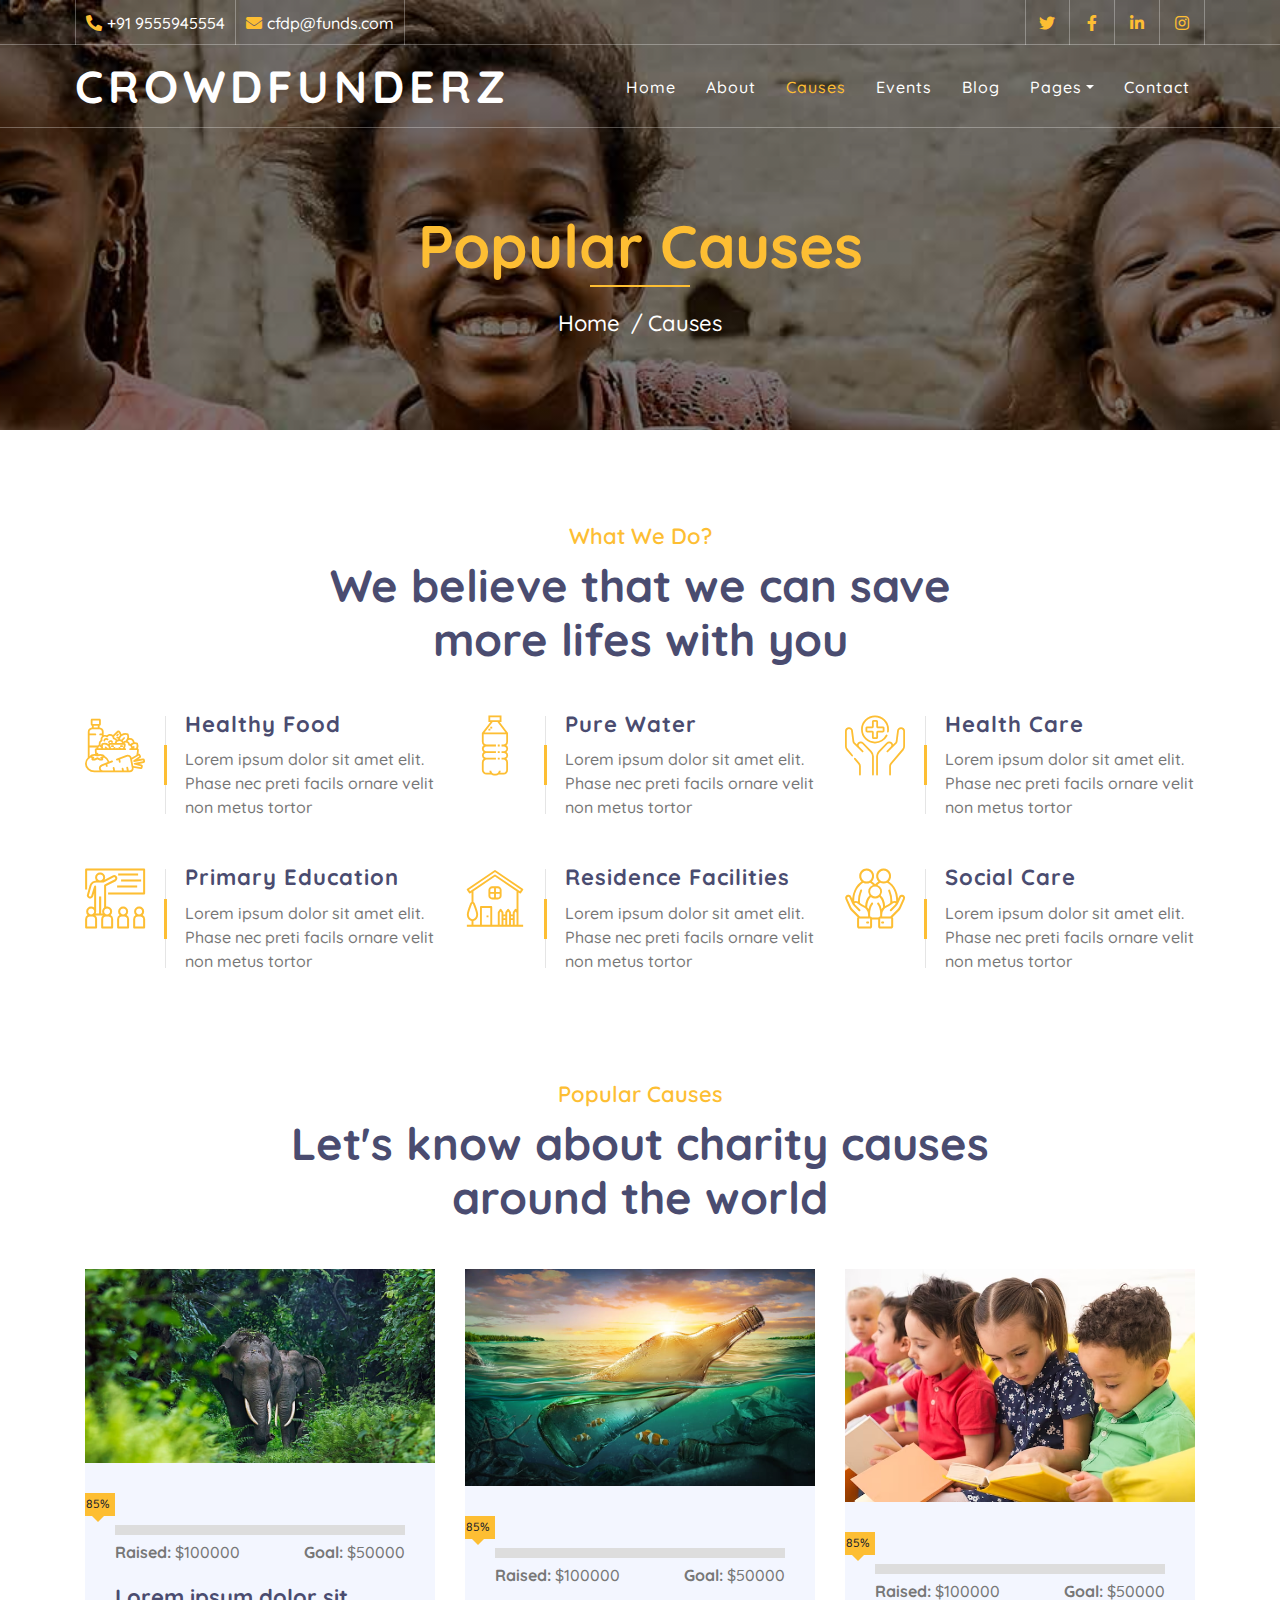
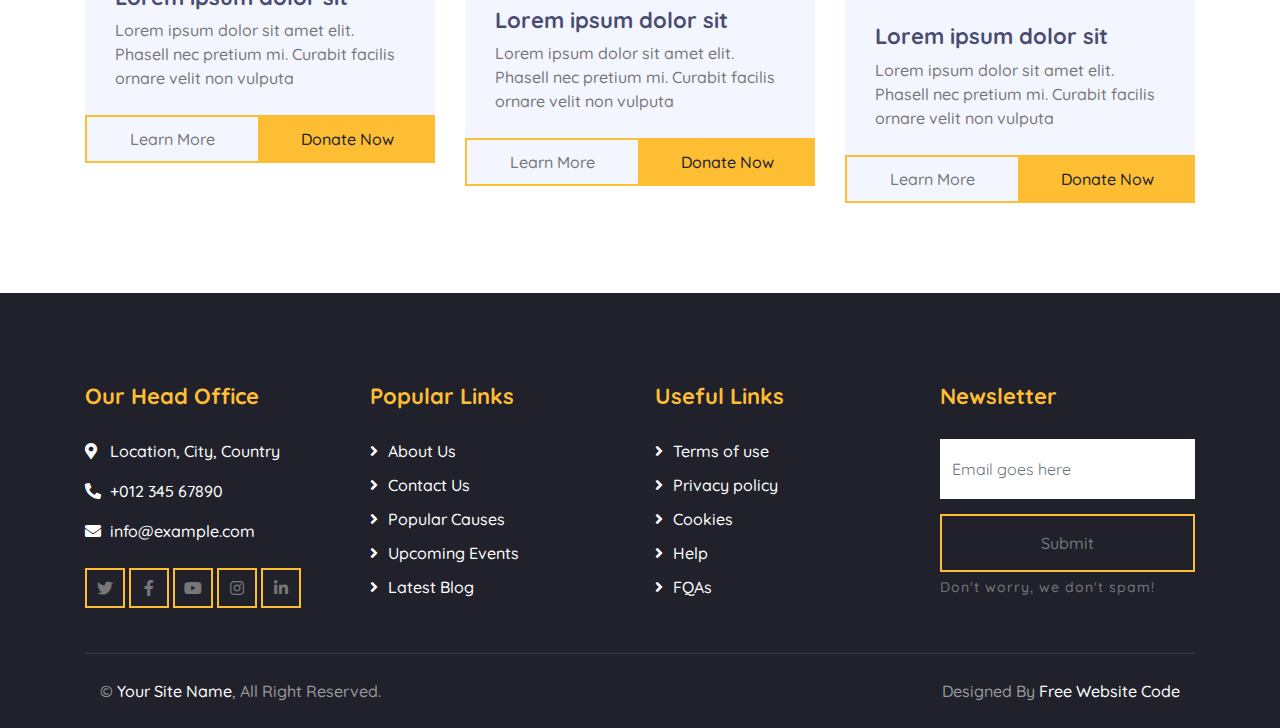
==== web website/causes.html @ e1e84d91 "Add files via upload" ====
<!DOCTYPE html>
<html lang="en">
    <head>
        <meta charset="utf-8">
        <title>CROWDFUNDERZ</title>
        <meta content="width=device-width, initial-scale=1.0" name="viewport">
        <meta content="Free Website Template" name="keywords">
        <meta content="Free Website Template" name="description">

        <!-- Favicon -->
        <link href="img/favicon.ico" rel="icon">

        <!-- Google Font -->
        <link href="https://fonts.googleapis.com/css2?family=Quicksand:wght@300;400;500;600;700&display=swap" rel="stylesheet">
        
        <!-- CSS Libraries -->
        <link href="https://stackpath.bootstrapcdn.com/bootstrap/4.4.1/css/bootstrap.min.css" rel="stylesheet">
        <link href="https://cdnjs.cloudflare.com/ajax/libs/font-awesome/5.10.0/css/all.min.css" rel="stylesheet">
        <link href="lib/flaticon/font/flaticon.css" rel="stylesheet">
        <link href="lib/animate/animate.min.css" rel="stylesheet">
        <link href="lib/owlcarousel/assets/owl.carousel.min.css" rel="stylesheet">

        <!-- Template Stylesheet -->
        <link href="css/style.css" rel="stylesheet">
    </head>

    <body>
        <!-- Top Bar Start -->
        <div class="top-bar d-none d-md-block">
            <div class="container-fluid">
                <div class="row">
                    <div class="col-md-8">
                        <div class="top-bar-left">
                            <div class="text">
                                <i class="fa fa-phone-alt"></i>
                                <p>+91 9555945554</p>
                            </div>
                            <div class="text">
                                <i class="fa fa-envelope"></i>
                                <p>cfdp@funds.com</p>
                            </div>
                        </div>
                    </div>
                    <div class="col-md-4">
                        <div class="top-bar-right">
                            <div class="social">
                                <a href=""><i class="fab fa-twitter"></i></a>
                                <a href=""><i class="fab fa-facebook-f"></i></a>
                                <a href=""><i class="fab fa-linkedin-in"></i></a>
                                <a href=""><i class="fab fa-instagram"></i></a>
                            </div>
                        </div>
                    </div>
                </div>
            </div>
        </div>
        <!-- Top Bar End -->

        <!-- Nav Bar Start -->
        <div class="navbar navbar-expand-lg bg-dark navbar-dark">
            <div class="container-fluid">
                <a href="index.html" class="navbar-brand">CROWDFUNDERZ</a>
                <button type="button" class="navbar-toggler" data-toggle="collapse" data-target="#navbarCollapse">
                    <span class="navbar-toggler-icon"></span>
                </button>

                <div class="collapse navbar-collapse justify-content-between" id="navbarCollapse">
                    <div class="navbar-nav ml-auto">
                        <a href="index.html" class="nav-item nav-link">Home</a>
                        <a href="about.html" class="nav-item nav-link">About</a>
                        <a href="causes.html" class="nav-item nav-link active">Causes</a>
                        <a href="event.html" class="nav-item nav-link">Events</a>
                        <a href="blog.html" class="nav-item nav-link">Blog</a>
                        <div class="nav-item dropdown">
                            <a href="#" class="nav-link dropdown-toggle" data-toggle="dropdown">Pages</a>
                            <div class="dropdown-menu">
                                <a href="single.html" class="dropdown-item">Detail Page</a>
                                <a href="service.html" class="dropdown-item">What We Do</a>
                                <a href="team.html" class="dropdown-item">Meet The Team</a>
                                <a href="donate.html" class="dropdown-item">Donate Now</a>
                                <a href="volunteer.html" class="dropdown-item">Become A Volunteer</a>
                            </div>
                        </div>
                        <a href="contact.html" class="nav-item nav-link">Contact</a>
                    </div>
                </div>
            </div>
        </div>
        <!-- Nav Bar End -->
        
        
        <!-- Page Header Start -->
        <div class="page-header">
            <div class="container">
                <div class="row">
                    <div class="col-12">
                        <h2>Popular Causes</h2>
                    </div>
                    <div class="col-12">
                        <a href="">Home</a>
                        <a href="">Causes</a>
                    </div>
                </div>
            </div>
        </div>
        <!-- Page Header End -->
        
        
        <!-- Service Start -->
        <div class="service">
            <div class="container">
                <div class="section-header text-center">
                    <p>What We Do?</p>
                    <h2>We believe that we can save more lifes with you</h2>
                </div>
                <div class="row">
                    <div class="col-lg-4 col-md-6">
                        <div class="service-item">
                            <div class="service-icon">
                                <i class="flaticon-diet"></i>
                            </div>
                            <div class="service-text">
                                <h3>Healthy Food</h3>
                                <p>Lorem ipsum dolor sit amet elit. Phase nec preti facils ornare velit non metus tortor</p>
                            </div>
                        </div>
                    </div>
                    <div class="col-lg-4 col-md-6">
                        <div class="service-item">
                            <div class="service-icon">
                                <i class="flaticon-water"></i>
                            </div>
                            <div class="service-text">
                                <h3>Pure Water</h3>
                                <p>Lorem ipsum dolor sit amet elit. Phase nec preti facils ornare velit non metus tortor</p>
                            </div>
                        </div>
                    </div>
                    <div class="col-lg-4 col-md-6">
                        <div class="service-item">
                            <div class="service-icon">
                                <i class="flaticon-healthcare"></i>
                            </div>
                            <div class="service-text">
                                <h3>Health Care</h3>
                                <p>Lorem ipsum dolor sit amet elit. Phase nec preti facils ornare velit non metus tortor</p>
                            </div>
                        </div>
                    </div>
                    <div class="col-lg-4 col-md-6">
                        <div class="service-item">
                            <div class="service-icon">
                                <i class="flaticon-education"></i>
                            </div>
                            <div class="service-text">
                                <h3>Primary Education</h3>
                                <p>Lorem ipsum dolor sit amet elit. Phase nec preti facils ornare velit non metus tortor</p>
                            </div>
                        </div>
                    </div>
                    <div class="col-lg-4 col-md-6">
                        <div class="service-item">
                            <div class="service-icon">
                                <i class="flaticon-home"></i>
                            </div>
                            <div class="service-text">
                                <h3>Residence Facilities</h3>
                                <p>Lorem ipsum dolor sit amet elit. Phase nec preti facils ornare velit non metus tortor</p>
                            </div>
                        </div>
                    </div>
                    <div class="col-lg-4 col-md-6">
                        <div class="service-item">
                            <div class="service-icon">
                                <i class="flaticon-social-care"></i>
                            </div>
                            <div class="service-text">
                                <h3>Social Care</h3>
                                <p>Lorem ipsum dolor sit amet elit. Phase nec preti facils ornare velit non metus tortor</p>
                            </div>
                        </div>
                    </div>
                </div>
            </div>
        </div>
        <!-- Service End -->
        

        <!-- Causes Start -->
        <div class="causes">
            <div class="container">
                <div class="section-header text-center">
                    <p>Popular Causes</p>
                    <h2>Let's know about charity causes around the world</h2>
                </div>
                <div class="owl-carousel causes-carousel">
                    <div class="causes-item">
                        <div class="causes-img">
                            <img src="img/causes-1.jpg" alt="Image">
                        </div>
                        <div class="causes-progress">
                            <div class="progress">
                                <div class="progress-bar" role="progressbar" aria-valuenow="85" aria-valuemin="0" aria-valuemax="100">
                                    <span>85%</span>
                                </div>
                            </div>
                            <div class="progress-text">
                                <p><strong>Raised:</strong> $100000</p>
                                <p><strong>Goal:</strong> $50000</p>
                            </div>
                        </div>
                        <div class="causes-text">
                            <h3>Lorem ipsum dolor sit</h3>
                            <p>Lorem ipsum dolor sit amet elit. Phasell nec pretium mi. Curabit facilis ornare velit non vulputa</p>
                        </div>
                        <div class="causes-btn">
                            <a class="btn btn-custom">Learn More</a>
                            <a class="btn btn-custom">Donate Now</a>
                        </div>
                    </div>
                    <div class="causes-item">
                        <div class="causes-img">
                            <img src="img/causes-2.jpg" alt="Image">
                        </div>
                        <div class="causes-progress">
                            <div class="progress">
                                <div class="progress-bar" role="progressbar" aria-valuenow="85" aria-valuemin="0" aria-valuemax="100">
                                    <span>85%</span>
                                </div>
                            </div>
                            <div class="progress-text">
                                <p><strong>Raised:</strong> $100000</p>
                                <p><strong>Goal:</strong> $50000</p>
                            </div>
                        </div>
                        <div class="causes-text">
                            <h3>Lorem ipsum dolor sit</h3>
                            <p>Lorem ipsum dolor sit amet elit. Phasell nec pretium mi. Curabit facilis ornare velit non vulputa</p>
                        </div>
                        <div class="causes-btn">
                            <a class="btn btn-custom">Learn More</a>
                            <a class="btn btn-custom">Donate Now</a>
                        </div>
                    </div>
                    <div class="causes-item">
                        <div class="causes-img">
                            <img src="img/causes-3.jpg" alt="Image">
                        </div>
                        <div class="causes-progress">
                            <div class="progress">
                                <div class="progress-bar" role="progressbar" aria-valuenow="85" aria-valuemin="0" aria-valuemax="100">
                                    <span>85%</span>
                                </div>
                            </div>
                            <div class="progress-text">
                                <p><strong>Raised:</strong> $100000</p>
                                <p><strong>Goal:</strong> $50000</p>
                            </div>
                        </div>
                        <div class="causes-text">
                            <h3>Lorem ipsum dolor sit</h3>
                            <p>Lorem ipsum dolor sit amet elit. Phasell nec pretium mi. Curabit facilis ornare velit non vulputa</p>
                        </div>
                        <div class="causes-btn">
                            <a class="btn btn-custom">Learn More</a>
                            <a class="btn btn-custom">Donate Now</a>
                        </div>
                    </div>
                    <div class="causes-item">
                        <div class="causes-img">
                            <img src="img/causes-4.jpg" alt="Image">
                        </div>
                        <div class="causes-progress">
                            <div class="progress">
                                <div class="progress-bar" role="progressbar" aria-valuenow="85" aria-valuemin="0" aria-valuemax="100">
                                    <span>85%</span>
                                </div>
                            </div>
                            <div class="progress-text">
                                <p><strong>Raised:</strong> $100000</p>
                                <p><strong>Goal:</strong> $50000</p>
                            </div>
                        </div>
                        <div class="causes-text">
                            <h3>Lorem ipsum dolor sit</h3>
                            <p>Lorem ipsum dolor sit amet elit. Phasell nec pretium mi. Curabit facilis ornare velit non vulputa</p>
                        </div>
                        <div class="causes-btn">
                            <a class="btn btn-custom">Learn More</a>
                            <a class="btn btn-custom">Donate Now</a>
                        </div>
                    </div>
                </div>
            </div>
        </div>
        <!-- Causes End -->


        <!-- Footer Start -->
        <div class="footer">
            <div class="container">
                <div class="row">
                    <div class="col-lg-3 col-md-6">
                        <div class="footer-contact">
                            <h2>Our Head Office</h2>
                            <p><i class="fa fa-map-marker-alt"></i>Location, City, Country</p>
                            <p><i class="fa fa-phone-alt"></i>+012 345 67890</p>
                            <p><i class="fa fa-envelope"></i>info@example.com</p>
                            <div class="footer-social">
                                <a class="btn btn-custom" href="https://freewebsitecode.com"><i class="fab fa-twitter"></i></a>
                                <a class="btn btn-custom" href="https://facebook.com/freewebsitecode"><i class="fab fa-facebook-f"></i></a>
                                <a class="btn btn-custom" href="https://www.youtube.com/channel/UC9HlQRmKgG3jeVD_fBxj1Pw/videos"><i class="fab fa-youtube"></i></a>
                                <a class="btn btn-custom" href="https://freewebsitecode.com"><i class="fab fa-instagram"></i></a>
                                <a class="btn btn-custom" href="https://freewebsitecode.com"><i class="fab fa-linkedin-in"></i></a>
                            </div>
                        </div>
                    </div>
                    <div class="col-lg-3 col-md-6">
                        <div class="footer-link">
                            <h2>Popular Links</h2>
                            <a href="">About Us</a>
                            <a href="">Contact Us</a>
                            <a href="">Popular Causes</a>
                            <a href="">Upcoming Events</a>
                            <a href="">Latest Blog</a>
                        </div>
                    </div>
                    <div class="col-lg-3 col-md-6">
                        <div class="footer-link">
                            <h2>Useful Links</h2>
                            <a href="">Terms of use</a>
                            <a href="">Privacy policy</a>
                            <a href="">Cookies</a>
                            <a href="">Help</a>
                            <a href="">FQAs</a>
                        </div>
                    </div>
                    <div class="col-lg-3 col-md-6">
                        <div class="footer-newsletter">
                            <h2>Newsletter</h2>
                            <form>
                                <input class="form-control" placeholder="Email goes here">
                                <button class="btn btn-custom">Submit</button>
                                <label>Don't worry, we don't spam!</label>
                            </form>
                        </div>
                    </div>
                </div>
            </div>
            <div class="container copyright">
                <div class="row">
                    <div class="col-md-6">
                        <p>&copy; <a href="https://freewebsitecode.com">Your Site Name</a>, All Right Reserved.</p>
                    </div>
                    <div class="col-md-6">
                        <p>Designed By <a href="https://freewebsitecode.com">Free Website Code</a></p>
                    </div>
                </div>
            </div>
        </div>
        <!-- Footer End -->

        <!-- Back to top button -->
        <a href="#" class="back-to-top"><i class="fa fa-chevron-up"></i></a>
        
        <!-- Pre Loader -->
        <div id="loader" class="show">
            <div class="loader"></div>
        </div>

        <!-- JavaScript Libraries -->
        <script src="https://code.jquery.com/jquery-3.4.1.min.js"></script>
        <script src="https://stackpath.bootstrapcdn.com/bootstrap/4.4.1/js/bootstrap.bundle.min.js"></script>
        <script src="lib/easing/easing.min.js"></script>
        <script src="lib/owlcarousel/owl.carousel.min.js"></script>
        <script src="lib/waypoints/waypoints.min.js"></script>
        <script src="lib/counterup/counterup.min.js"></script>
        <script src="lib/parallax/parallax.min.js"></script>
        
        <!-- Contact Javascript File -->
        <script src="mail/jqBootstrapValidation.min.js"></script>
        <script src="mail/contact.js"></script>

        <!-- Template Javascript -->
        <script src="js/main.js"></script>
    </body>
</html>
---- web website/lib/flaticon/font/flaticon.css ----
/*
  	Flaticon icon font: Flaticon
  	Creation date: 30/09/2020 10:47
  	*/

@font-face {
  font-family: "Flaticon";
  src: url("./Flaticon.eot");
  src: url("./Flaticon.eot?#iefix") format("embedded-opentype"),
       url("./Flaticon.woff2") format("woff2"),
       url("./Flaticon.woff") format("woff"),
       url("./Flaticon.ttf") format("truetype"),
       url("./Flaticon.svg#Flaticon") format("svg");
  font-weight: normal;
  font-style: normal;
}

@media screen and (-webkit-min-device-pixel-ratio:0) {
  @font-face {
    font-family: "Flaticon";
    src: url("./Flaticon.svg#Flaticon") format("svg");
  }
}

[class^="flaticon-"]:before, [class*=" flaticon-"]:before,
[class^="flaticon-"]:after, [class*=" flaticon-"]:after {   
  font-family: Flaticon;
        font-size: 20px;
font-style: normal;
margin-left: 20px;
}

.flaticon-water:before { content: "\f100"; }
.flaticon-healthcare:before { content: "\f101"; }
.flaticon-diet:before { content: "\f102"; }
.flaticon-education:before { content: "\f103"; }
.flaticon-home:before { content: "\f104"; }
.flaticon-charity:before { content: "\f105"; }
.flaticon-social-care:before { content: "\f106"; }
.flaticon-kindness:before { content: "\f107"; }
.flaticon-donation:before { content: "\f108"; }
.flaticon-woman:before { content: "\f109"; }
---- web website/css/style.css ----
/*******************************/
/********* General CSS *********/
/*******************************/
body {
    color: #777777;
    font-weight: 500;
    background: #ffffff;
    font-family: 'Quicksand', sans-serif;
}

h1,
h2, 
h3, 
h4,
h5, 
h6 {
    color: #4a4c70;
}

a {
    color: #4a4c70;
    transition: .3s;
}

a:hover,
a:active,
a:focus {
    color: #FDBE33;
    outline: none;
    text-decoration: none;
}

.btn.btn-custom {
    padding: 12px 20px;
    text-align: center; 
   font-size: 16px;
    font-weight: 500;
    color: #777777;
    border-radius: 0;
    border: 2px solid #FDBE33;
    box-shadow: inset 0 0 0 0 #FDBE33;
    transition: ease-out 0.3s;
    -webkit-transition: ease-out 0.3s;
    -moz-transition: ease-out 0.3s;
}

.btn.btn-custom:hover {
    color: #20212B;
    box-shadow: inset 0 0 0 30px #FDBE33;
}

.btn:focus,
.form-control:focus {
    box-shadow: none;
}

.container-fluid {
    max-width: 1366px;
}

[class^="flaticon-"]:before, [class*=" flaticon-"]:before,
[class^="flaticon-"]:after, [class*=" flaticon-"]:after {   
    font-size: inherit;
    margin-left: 0;
}


/**********************************/
/****** Loader & Back to Top ******/
/**********************************/
#loader {
    position: fixed;
    top: 0;
    right: 0;
    bottom: 0;
    left: 0;
    display: flex;
    align-items: center;
    justify-content: center;
    background: #ffffff;
    opacity: 0;
    visibility: hidden;
    -webkit-transition: opacity .3s ease-out, visibility 0s linear .3s;
    -o-transition: opacity .3s ease-out, visibility 0s linear .3s;
    transition: opacity .3s ease-out, visibility 0s linear .3s;
    z-index: 999;
}

#loader.show {
    -webkit-transition: opacity .6s ease-out, visibility 0s linear 0s;
    -o-transition: opacity .6s ease-out, visibility 0s linear 0s;
    transition: opacity .6s ease-out, visibility 0s linear 0s;
    visibility: visible;
    opacity: 1;
}

#loader .loader {
    position: relative;
    width: 45px;
    height: 45px;
    border: 5px solid #dddddd;
    border-top: 5px solid #FDBE33;
    border-radius: 50%;
    -webkit-animation: spin 2s linear infinite;
    animation: spin 2s linear infinite;
}

@-webkit-keyframes spin {
    0% { -webkit-transform: rotate(0deg); }
    100% { -webkit-transform: rotate(360deg); }
}

@keyframes spin {
    0% { transform: rotate(0deg); }
    100% { transform: rotate(360deg); }
}

.back-to-top {
    position: fixed;
    display: none;
    background: #FDBE33;
    width: 44px;
    height: 44px;
    text-align: center;
    line-height: 1;
    font-size: 22px;
    right: 15px;
    bottom: 15px;
    transition: background 0.5s;
    z-index: 9;
}

.back-to-top i {
    color: #4a4c70;
    padding-top: 10px;
}

.back-to-top:hover {
    background: #4a4c70;
}

.back-to-top:hover i {
    color: #FDBE33;
}


/**********************************/
/********** Top Bar CSS ***********/
/**********************************/
.top-bar {
    position: absolute;
    height: 45px;
    width: 100%;
    top: 0;
    left: 0;
    z-index: 3;
    border-bottom: 1px solid rgba(255, 255, 255, .3);
}

.top-bar .top-bar-left {
    display: flex;
    align-items: center;
    justify-content: flex-start;
}

.top-bar .top-bar-right {
    display: flex;
    align-items: center;
    justify-content: flex-end;
}

.top-bar .text {
    display: flex;
    align-items: center;
    justify-content: center;
    flex-direction: row;
    height: 45px;
    padding: 0 10px;
    text-align: center;
    border-left: 1px solid rgba(255, 255, 255, .3);
}

.top-bar .text:last-child {
    border-right: 1px solid rgba(255, 255, 255, .3);
}

.top-bar .text i {
    font-size: 16px;
    color: #FDBE33;
    margin-right: 5px;
}

.top-bar .text p {
    color: #ffffff;
    font-size: 16px;
    font-weight: 500;
    margin: 0;
}

.top-bar .social {
    display: flex;
    height: 45px;
    font-size: 0;
    justify-content: flex-end;
}

.top-bar .social a {
    display: flex;
    align-items: center;
    justify-content: center;
    width: 45px;
    height: 100%;
    font-size: 16px;
    color: #FDBE33;
    border-right: 1px solid rgba(255, 255, 255, .3);
}

.top-bar .social a:first-child {
    border-left: 1px solid rgba(255, 255, 255, .3);
}

.top-bar .social a:hover {
    color: #ffffff;
    background: #FDBE33;
}

@media (min-width: 992px) {
    .top-bar {
        padding: 0 60px;
    }
}


/**********************************/
/*********** Nav Bar CSS **********/
/**********************************/
.navbar {
    position: relative;
    transition: .5s;
    z-index: 999;
}

.navbar.nav-sticky {
    position: fixed;
    top: 0;
    width: 100%;
    box-shadow: 0 2px 5px rgba(0, 0, 0, .3);
    transition: .5s;
}

.navbar .navbar-brand {
    margin: 0;
    color: #ffffff;
    font-size: 45px;
    line-height: 0px;
    font-weight: 700;
    letter-spacing: 5px;
    text-transform: uppercase;
}

.navbar .navbar-brand img {
    max-width: 100%;
    max-height: 40px;
}

.navbar-dark .navbar-nav .nav-link,
.navbar-dark .navbar-nav .nav-link:focus,
.navbar-dark .navbar-nav .nav-link:hover,
.navbar-dark .navbar-nav .nav-link.active {
    padding: 10px 15px 8px 15px;
    color: #ffffff;
}

.navbar-dark .navbar-nav .nav-link:hover,
.navbar-dark .navbar-nav .nav-link.active {
    color: #FDBE33;
    transition: none;
}

.navbar .dropdown-menu {
    margin-top: 0;
    border: 0;
    border-radius: 0;
    background: #f8f9fa;
}

@media (min-width: 992px) {
    .navbar {
        position: absolute;
        width: 100%;
        top: 45px;
        padding: 20px 60px;
        background: transparent !important;
        border-bottom: 1px solid rgba(255, 255, 255, .3);
        z-index: 9;
    }
    
    .navbar.nav-sticky {
        padding: 10px 60px;
        background: #20212B !important;
        border-bottom: none;
    }
    
    .page .navbar {
        background: #20212B !important;
    }
    
    .navbar a.nav-link {
        padding: 8px 15px;
        font-size: 16px;
        letter-spacing: 1px;
    }
}

@media (max-width: 991.98px) {   
    .navbar {
        padding: 15px;
        background: #20212B !important;
    }
    
    .navbar a.nav-link {
        padding: 5px;
    }
    
    .navbar .dropdown-menu {
        box-shadow: none;
    }
}


/*******************************/
/********** Hero CSS ***********/
/*******************************/
.carousel {
    position: relative;
    width: 100%;
    min-height: 300px;
    background: #ffffff;
    margin-bottom: 45px;
}

.carousel .container-fluid {
    padding: 0;
}

.carousel .carousel-item {
    position: relative;
    width: 100%;
    min-height: 300px;
    display: flex;
    align-items: center;
    justify-content: center;
    flex-direction: column;
}

.carousel .carousel-img {
    position: relative;
    width: 100%;
    height: 100%;
    min-height: 300px;
    text-align: right;
    overflow: hidden;
}

.carousel .carousel-img::after {
    position: absolute;
    content: "";
    top: 0;
    right: 0;
    bottom: 0;
    left: 0;
    background: rgba(0, 0, 0, .5);
    z-index: 1;
}

.carousel .carousel-img img {
    width: 100%;
    height: 100%;
    object-fit: cover;
}

.carousel .carousel-text {
    position: absolute;
    max-width: 700px;
    display: flex;
    align-items: center;
    justify-content: center;
    flex-direction: column;
    z-index: 2;
}

.carousel .carousel-text h1 {
    text-align: center;
    color: #ffffff;
    font-size: 60px;
    font-weight: 700;
    margin-bottom: 20px;
}

.carousel .carousel-text p {
    color: #ffffff;
    text-align: center;
    font-size: 20px;
    margin-bottom: 25px;
}

.carousel .carousel-btn .btn.btn-custom {
    color: #ffffff;
}

.carousel .carousel-btn .btn.btn-custom:hover {
    color: #20212B;
}

.carousel .carousel-btn .btn:first-child {
    margin-right: 15px;
}

.carousel .owl-nav {
    position: absolute;
    width: 100%;
    height: 60px;
    top: calc(50% - 30px);
    left: 0;
    display: flex;
    justify-content: space-between;
    z-index: 9;
}

.carousel .owl-nav .owl-prev,
.carousel .owl-nav .owl-next {
    width: 60px;
    height: 60px;
    display: flex;
    align-items: center;
    justify-content: center;
    color: #FDBE33;
    background: rgba(256, 256, 256, .2);
    font-size: 22px;
    transition: .3s;
}

.carousel .owl-nav .owl-prev:hover,
.carousel .owl-nav .owl-next:hover {
    color: #ffffff;
    background: #FDBE33;
}

.carousel .owl-nav .owl-prev {
    margin-right: 2px;
}

.carousel .animated {
    -webkit-animation-duration: 1s;
    animation-duration: 1s;
}

#videoModal .modal-dialog {
    position: relative;
    max-width: 800px;
    margin: 60px auto 0 auto;
}

#videoModal .modal-body {
    position: relative;
    padding: 0px;
}

#videoModal .close {
    position: absolute;
    width: 30px;
    height: 30px;
    right: 0px;
    top: -30px;
    z-index: 999;
    font-size: 30px;
    font-weight: normal;
    color: #ffffff;
    background: #000000;
    opacity: 1;
}

@media (max-width: 991.98px) {
    .carousel .carousel-text h1 {
        font-size: 35px;
    }
    
    .carousel .carousel-text p {
        font-size: 16px;
    }
    
    .carousel .carousel-text .btn {
        padding: 12px 30px;
        font-size: 15px;
        letter-spacing: 0;
    }
}

@media (max-width: 767.98px) {
    .carousel .carousel-text h1 {
        font-size: 30px;
    }
    
    .carousel .carousel-text .btn {
        padding: 10px 25px;
        font-size: 15px;
        letter-spacing: 0;
    }
}

@media (max-width: 575.98px) {
    .carousel .carousel-text h1 {
        font-size: 25px;
    }
    
    .carousel .carousel-text .btn {
        padding: 8px 20px;
        font-size: 14px;
        letter-spacing: 0;
    }
}


/*******************************/
/******* Page Header CSS *******/
/*******************************/
.page-header {
    position: relative;
    margin-bottom: 45px;
    padding: 210px 0 90px 0;
    text-align: center;
    background: linear-gradient(rgba(0, 0, 0, .5), rgba(0, 0, 0, .5)), url(../img/page-header.jpg);
    background-attachment: fixed;
    background-position: center;
    background-repeat: no-repeat;
    background-size: cover;
}

.page-header h2 {
    position: relative;
    color: #FDBE33;
    font-size: 60px;
    font-weight: 700;
    margin-bottom: 20px;
    padding-bottom: 5px;
}

.page-header h2::after {
    position: absolute;
    content: "";
    width: 100px;
    height: 2px;
    left: calc(50% - 50px);
    bottom: 0;
    background: #FDBE33;
}

.page-header a {
    position: relative;
    padding: 0 12px;
    font-size: 22px;
    color: #ffffff;
}

.page-header a:hover {
    color: #FDBE33;
}

.page-header a::after {
    position: absolute;
    content: "/";
    width: 8px;
    height: 8px;
    top: -2px;
    right: -7px;
    text-align: center;
    color: #ffffff;
}

.page-header a:last-child::after {
    display: none;
}

@media (max-width: 991.98px) {
    .page-header {
        padding: 60px 0;
    }
    
    .page-header h2 {
        font-size: 45px;
    }
    
    .page-header a {
        font-size: 20px;
    }
}

@media (max-width: 767.98px) {
    .page-header {
        padding: 45px 0;
    }
    
    .page-header h2 {
        font-size: 35px;
    }
    
    .page-header a {
        font-size: 18px;
    }
}


/*******************************/
/******* Section Header ********/
/*******************************/
.section-header {
    position: relative;
    width: 100%;
    max-width: 700px;
    margin: 0 auto 45px auto;
}

.section-header p {
    margin-bottom: 5px;
    position: relative;
    font-size: 22px;
    font-weight: 600;
    text-transform: capitalize;
    color: #FDBE33;
}

.section-header h2 {
    margin: 0;
    font-size: 45px;
    font-weight: 700;
}

@media (max-width: 991.98px) {
    .section-header h2 {
        font-size: 45px;
    }
}

@media (max-width: 767.98px) {
    .section-header h2 {
        font-size: 40px;
    }
}

@media (max-width: 575.98px) {
    .section-header h2 {
        font-size: 35px;
    }
}


/*******************************/
/********** About CSS **********/
/*******************************/
.about {
    position: relative;
    width: 100%;
    padding: 45px 0;
}

.about .section-header {
    margin-bottom: 30px;
    margin-left: 0;
}

.about .about-img {
    width: 100%;
    height: 100vh;
}

.about .about-tab {
    width: 100%;
}

.about .about-tab .nav.nav-pills .nav-link {
    padding: 8px;
    font-weight: 600;
    background: none;
    border-radius: 0;
    border-bottom: 1px solid rgba(0, 0, 0, .15);
    transition: none;
}

.about .about-tab .nav.nav-pills .nav-link:hover,
.about .about-tab .nav.nav-pills .nav-link.active {
    color: #FDBE33;
    padding-bottom: 7px;
    border-bottom: 3px solid #FDBE33;
}

.about .about-tab .tab-content {
    padding: 15px 0 0 0;
    background: transparent;
}

.about .about-tab .tab-content .container {
    padding: 0;
}

@media (max-width: 991.98px) {
    .about .section-header {
        margin-top: 30px;
    }
}


/*******************************/
/********* Service CSS *********/
/*******************************/
.service {
    position: relative;
    width: 100%;
    padding: 45px 0 15px 0;
}

.service .service-item {
    position: relative;
    width: 100%;
    display: flex;
    justify-content: space-between;
    margin-bottom: 45px;
    transition: .3s;
}

.service .service-icon {
    position: relative;
    width: 60px;
}

.service .service-icon i {
    position: relative;
    display: block;
    color: #FDBE33;
    font-size: 60px;
    line-height: 60px;
    margin-top: 5px;
}

.service .service-text {
    position: relative;
    margin-left: 20px;
    padding-left: 20px;
}

.service .service-text::before {
    position: absolute;
    content: "";
    width: 1px;
    height: calc(100% - 10px);
    top: 5px;
    left: 0;
    background: rgba(0, 0, 0, .1);
}

.service .service-text::after {
    position: absolute;
    content: "";
    width: 3px;
    height: 40px;
    top: calc(50% - 20px);
    left: -1px;
    background: #FDBE33;
}

.service .service-text h3 {
    margin-bottom: 10px;
    font-size: 22px;
    font-weight: 700;
    letter-spacing: 1px;
}

.service .service-text p {
    margin: 0;
}


/*******************************/
/********* Donate CSS **********/
/*******************************/
.donate {
    position: relative;
    width: 100%;
    margin: 45px 0;
    background: rgba(0, 0, 0, .5);
}

.donate .donate-content {
    padding: 45px 0 15px 0;
}

.container .donate {
    margin: 90px 0;
}

.container .donate .donate-content {
    padding: 45px 30px 15px 30px;
}

.donate .donate-content .section-header {
    margin-bottom: 30px;
}

.donate .donate-content .section-header h2 {
    color: #ffffff;
}

.donate .donate-text p {
    color: #ffffff;
    font-size: 18px;
}

.donate .donate-form {
    padding: 90px 30px;
    background: #FDBE33;
}

.donate .donate-form .control-group {
    margin-bottom: 15px;
}

.donate .donate-form .form-control {
    height: 60px;
    color: #ffffff;
    padding: 0 15px;
    border-radius: 0;
    border: 1px solid #ffffff;
    background: transparent;
}

.donate .donate-form .form-control::placeholder {
    color: #ffffff;
    opacity: 1;
}

.donate .donate-form .form-control:-ms-input-placeholder,
.donate .donate-form .form-control::-ms-input-placeholder {
    color: #ffffff;
}

.donate .donate-form .btn-group {
    display: flex;
    justify-content: space-between;
    margin-bottom: 15px;
}

.donate .donate-form .btn.btn-custom {
    padding: 15px 0;
    width: 100%;
    height: 60px;
    color: #ffffff;
    border: 1px solid #ffffff;
    box-shadow: inset 0 0 0 0 #ffffff;
}

.donate .donate-form .btn.btn-custom:hover,
.donate .donate-form .btn.btn-custom.active {
    color: #FDBE33;
    border: 1px solid #ffffff;
    box-shadow: inset 0 0 0 30px #ffffff;
}



/*******************************/
/********** Causes CSS *********/
/*******************************/
.causes {
    position: relative;
    width: 100%;
    padding: 45px 0;
}

.causes .causes-carousel {
    width: calc(100% + 30px);
    margin-left: -15px;
    margin-right: -15px;
}

.causes .causes-item {
    margin: 0 15px;
    overflow: hidden;
    background: #f3f6ff;
}

.causes .causes-img {
    overflow: hidden;
}

.causes .causes-img img {
    width: 100%;
    transition: .3s;
}

.causes .causes-item:hover img {
    transform: scale(1.1);
}


.causes .causes-progress {
    width: 100%;
    margin-top: 32px;
    padding: 30px 30px 20px 30px;
}

.causes .progress {
    height: 10px;
    border-radius: 0;
    background: #dddddd;
    overflow: visible;
}

.causes .progress .progress-bar {
    position: relative;
    width: 0px;
    background: #FDBE33;
    overflow: visible;
    transition: 2s;
}

.causes .progress-bar span {
    position: absolute;
    top: -32px;
    right: 0;
    height: 23px;
    display: inline-block;
    padding: 2px 6px;
    background: #FDBE33;
    color: #20212B;
}

.causes .progress-bar span::after {
    position: absolute;
    content: "";
    width: 0;
    height: 0;
    top: 23px;
    left: calc(50% - 6px);
    border: 6px solid;
    border-color: #FDBE33 transparent transparent transparent;
}

.causes .progress-text {
    margin-top: 5px;
    display: flex;
    justify-content: space-between;
}

.causes .progress-text p {
    margin: 0;
}

.causes .causes-text {
    padding: 0 30px;
}

.causes .causes-text h3 {
    font-size: 22px;
    font-weight: 700;
}

.causes .causes-text p {
    margin: 0;
}

.causes .causes-btn {
    margin-top: 25px;
    display: flex;
    justify-content: space-between;
}

.causes .causes-btn .btn {
    padding: 10px 0;
    width: 50%;
}

.causes .causes-btn .btn:last-child {
    color: #20212B;
    background: #FDBE33;
}

.causes .causes-btn .btn:last-child:hover {
    color: #ffffff;
}



/*******************************/
/********** Facts CSS **********/
/*******************************/
.facts {
    position: relative;
    width: 100%;
    min-height: 400px;
    margin: 45px 0;
    display: flex;
    align-items: center;
    background: rgba(0, 0, 0, .5);
}

.facts .facts-item {
    display: flex;
    flex-direction: row;
    margin: 25px 0;
}

.facts .facts-item i {
    margin-top: 10px;
    font-size: 60px;
    line-height: 60px;
    color: #FDBE33;
}

.facts .facts-text {
    padding-left: 20px;
}

.facts .facts-text h3 {
    position: relative;
    display: inline-block;
    color: #ffffff;
    font-size: 45px;
    font-weight: 700;
}

.facts .facts-text h3::after {
    position: absolute;
    top: 0px;
    color: #ffffff;
    font-size: 25px;
    font-family: "Font Awesome 5 Free";
    font-weight: 900;
}

.facts .facts-text h3.facts-plus::after {
    content: "\f067";
    right: -25px;
}

.facts .facts-text h3.facts-dollar::after {
    content: "\20B9";   
    right: -18px;
}

.facts .facts-text p {
    color: #ffffff;
    font-size: 22px;
    font-weight: 600;
    margin: 0;
}


/*******************************/
/*********** Team CSS **********/
/*******************************/
.team {
    position: relative;
    width: 100%;
    padding: 45px 0 15px 0;
}

.team .team-item {
    position: relative;
    margin-bottom: 35px;
}

.team .team-img {
    position: relative;
    overflow: hidden;
}

.team .team-img img {
    width: 100%;
    transform: scale(1.1);
    margin-bottom: -15px;
    transition: .3s;
}

.team .team-item:hover img {
    margin: -15px 0 0 0;
}

.team .team-text {
    position: absolute;
    width: calc(100% - 40px);
    height: 96px;
    bottom: 0;
    left: 20px;
    padding: 22px 0;
    text-align: center;
    background: #ffffff;
    transition: .3s;
    overflow: hidden;
}

.team .team-text h2 {
    font-size: 18px;
    font-weight: 700;
    margin-bottom: 10px;
}

.team .team-text p {
    margin-bottom: 20px;
}

.team .team-social {
    position: relative;
    font-size: 0;
}

.team .team-social a {
    display: inline-block;
    width: 35px;
    height: 35px;
    margin: 0 3px;
    padding: 5px 0;
    text-align: center;
    font-size: 14px;
    color: #4a4c70;
    border: 2px solid #FDBE33;
    transition: .3s;
}

.team .team-social a:hover {
    color: #20212B;
    background: #FDBE33;
}

.team .team-item:hover .team-text {
    height: 160px;
}


/*******************************/
/******* Testimonial CSS *******/
/*******************************/
.testimonial {
    position: relative;
    width: 100%;
    padding: 45px 0;
}

.testimonial .testimonials-carousel {
    position: relative;
    width: calc(100% + 30px);
    margin: 0 -15px;
}

.testimonial .testimonial-item {
    position: relative;
    width: 100%;
    padding: 0 15px;
    display: flex;
    flex-direction: column;
    overflow: hidden;
}

.testimonial .testimonial-profile {
    display: flex;
    align-items: center;
    margin-bottom: 15px;
    border-bottom: 1px solid rgba(0, 0, 0, .1);
}

.testimonial .testimonial-profile img {
    width: 80px;
    margin-bottom: -1px;
}

.testimonial .testimonial-name {
    padding-left: 15px;
    width: calc(100% - 95px);
}

.testimonial .testimonial-name h3 {
    font-size: 20px;
    font-weight: 600;
    margin-bottom: 5px;
}

.testimonial .testimonial-name p {
    margin: 0;
    font-style: italic;
}

.testimonial .testimonial-text p {
    margin: 0;
}

.testimonial .owl-dots {
    margin-top: 15px;
    text-align: center;
}

.testimonial .owl-dot {
    display: inline-block;
    margin: 0 5px;
    width: 12px;
    height: 12px;
    border-radius: 0;
    background: #FDBE33;
}

.testimonial .owl-dot.active {
    background: #20212B;
}


/*******************************/
/******** Volunteer CSS ********/
/*******************************/
.volunteer {
    position: relative;
    width: 100%;
    margin: 45px 0;
    background: rgba(0, 0, 0, .5);
}

.volunteer .volunteer-content {
    padding: 30px 0 45px 0;
}

.container .volunteer {
    margin: 90px 0;
}

.container .volunteer .volunteer-content {
    padding: 45px 30px 15px 30px;
}

.volunteer .volunteer-content .section-header {
    margin-bottom: 30px;
}

.volunteer .volunteer-content .section-header h2 {
    color: #ffffff;
}

.volunteer .volunteer-text p {
    color: #ffffff;
    font-size: 18px;
}

.volunteer .volunteer-form {
    padding: 90px 30px;
    background: #FDBE33;
}

.volunteer .volunteer-form .control-group {
    margin-bottom: 15px;
}

.volunteer .volunteer-form .form-control {
    height: 60px;
    color: #ffffff;
    padding: 0 15px;
    border-radius: 0;
    border: 1px solid #ffffff;
    background: transparent;
}

.volunteer .volunteer-form textarea.form-control {
    height: 120px;
    padding: 15px;
}

.volunteer .volunteer-form .form-control::placeholder {
    color: #ffffff;
    opacity: 1;
}

.volunteer .volunteer-form .form-control:-ms-input-placeholder,
.volunteer .volunteer-form .form-control::-ms-input-placeholder {
    color: #ffffff;
}

.volunteer .volunteer-form .btn.btn-custom {
    padding: 15px 0;
    width: 100%;
    height: 60px;
    color: #ffffff;
    border: 1px solid #ffffff;
    box-shadow: inset 0 0 0 0 #ffffff;
}

.volunteer .volunteer-form .btn.btn-custom:hover {
    color: #FDBE33;
    border: 1px solid #ffffff;
    box-shadow: inset 0 0 0 30px #ffffff;
}


/*******************************/
/********** Event CSS **********/
/*******************************/
.event {
    position: relative;
    width: 100%;
    padding: 45px 0 15px 0;
}

.event .event-item {
    margin-bottom: 30px;
    background: #f3f6ff;
}

.event .event-item img {
    width: 100%;
}

.event .event-content {
    padding: 30px;
    display: flex;
}

.event .event-meta {
    margin-bottom: 15px;
    display: flex;
    flex-direction: column;
}

.event .event-meta p {
    position: relative;
    margin-bottom: 8px;
    padding-bottom: 8px;
    white-space: nowrap;
    border-bottom: 1px solid rgba(0, 0, 0, .15);
}

.event .event-meta p:last-child {
    border-bottom: none;
}

.event .event-meta i {
    color: #4a4c70;
    width: 25px;
}

.event .event-text {
    position: relative;
    margin-left: 20px;
    padding-left: 20px;
}

.event .event-text::before {
    position: absolute;
    content: "";
    width: 1px;
    height: calc(100% - 5px);
    top: 6px;
    left: 0;
    background: rgba(0, 0, 0, .15);
}

.event .event-text::after {
    position: absolute;
    content: "";
    width: 3px;
    height: 40px;
    top: calc(50% - 20px);
    left: -1px;
    background: #FDBE33;
}

.event .event-text h3 {
    font-size: 25px;
    font-weight: 700;
    margin-bottom: 10px;
}

.event .event-text p {
    margin: 0;
}

.event .btn.btn-custom {
    margin-top: 20px;
    padding: 8px 30px;
}

@media (max-width: 575.98px) {
    .event .event-content {
        flex-direction: column;
    }
    
    .event .event-meta {
        flex-direction: row;
    }
    
    .event .event-meta p {
        font-size: 14px;
        padding-right: 7px;
    }
    
    .event .event-meta p:last-child {
        border-bottom: 1px solid rgba(0, 0, 0, .15);
    }
    
    .event .event-meta i {
        width: 18px;
    }
    
    .event .event-text {
        margin: 0;
        padding: 0;
    }
    
    .event .event-text::before,
    .event .event-text::after {
        display: none;
    }
}



/*******************************/
/*********** Blog CSS **********/
/*******************************/
.blog {
    position: relative;
    width: 100%;
    padding: 45px 0 15px 0;
}

.blog .blog-item {
    margin-bottom: 30px;
    padding-bottom: 30px;
    background: #f3f6ff;
}

.blog .blog-img {
    width: 100%;
}

.blog .blog-img img {
    width: 100%;
}

.blog .blog-text {
    padding: 30px 30px 15px 30px;
}

.blog .blog-text h3 {
    font-size: 22px;
    font-weight: 700;
}

.blog .blog-text h3 a {
    color: #4a4c70;
}

.blog .blog-text h3 a:hover {
    color: #FDBE33;
}

.blog .blog-text p {
    margin: 0;
}

.blog .blog-meta {
    margin: 0 30px;
    padding-top: 15px;
    display: flex;
    border-top: 1px solid rgba(0, 0, 0, .15);
}

.blog .blog-meta p {
    margin: 0;
    color: #777777;
    padding: 0 30px;
    border-right: 1px solid rgba(0, 0, 0, .15);
}

.blog .blog-meta p:first-child {
    padding-left: 0;
}

.blog .blog-meta p:last-child {
    padding-right: 0;
    border: none;
}

.blog .blog-meta i {
    color: #4a4c70;
    margin-right: 8px
}

.blog .pagination {
    margin-bottom: 15px;
}

.blog .pagination .page-link {
    color: #4a4c70;
    border-radius: 0;
    border-color: #4a4c70;
}

.blog .pagination .page-link:hover,
.blog .pagination .page-item.active .page-link {
    color: #FDBE33;
    background: #4a4c70;
}

.blog .pagination .disabled .page-link {
    color: #999999;
}


/*******************************/
/********* Contact CSS *********/
/*******************************/
.contact {
    position: relative;
    width: 100%;
    padding: 45px 0;
}

.contact .contact-img {
    position: relative;
    width: 100%;
}

.contact .contact-img img {
    width: 100%;
    height: 440px;
    object-fit: cover;
}

.contact .contact-form {
    position: relative;
    width: 100%;
    max-width: 700px;
    margin: 0 auto;
    margin-top: -220px;
    padding: 30px;
    background: #f3f6ff;
}

@media (max-width: 991.98px) {
    .contact .contact-form {
        max-width: 600px;
    }
}

@media (max-width: 767.98px) {
    .contact .contact-form {
        max-width: 400px;
    }
}

@media (max-width: 575.98px) {
    .contact .contact-form {
        max-width: 300px;
    }
}

.contact .contact-form input {
    padding: 15px;
    background: none;
    border-radius: 0;
    border: 1px solid rgba(0, 0, 0, .1);
}

.contact .contact-form textarea {
    height: 150px;
    padding: 8px 15px;
    background: none;
    border-radius: 0;
    border: 1px solid rgba(0, 0, 0, .1);
}

.contact .contact-form .btn.btn-custom {
    width: 100%;
}

.contact .help-block ul {
    margin: 0;
    padding: 0;
    list-style-type: none;
}


/*******************************/
/******* Single Post CSS *******/
/*******************************/
.single {
    position: relative;
    padding: 45px 0;
}

.single .single-content {
    position: relative;
    margin-bottom: 30px;
    overflow: hidden;
}

.single .single-content img {
    margin-bottom: 20px;
    width: 100%;
}

.single .single-tags {
    margin: -5px -5px 41px -5px;
    font-size: 0;
}

.single .single-tags a {
    margin: 5px;
    display: inline-block;
    padding: 7px 15px;
    font-size: 14px;
    font-weight: 500;
    color: #4a4c70;
    border: 1px solid #4a4c70;
}

.single .single-tags a:hover {
    color: #ffffff;
    background: #FDBE33;
    border-color: #FDBE33;
}

.single .single-bio {
    margin-bottom: 45px;
    padding: 30px;
    background: #f3f6ff;
    display: flex;
}

.single .single-bio-img {
    width: 100%;
    max-width: 100px;
}

.single .single-bio-img img {
    width: 100%;
    border: 15px solid #ffffff;
}

.single .single-bio-text {
    padding-left: 30px;
}

.single .single-bio-text h3 {
    font-size: 20px;
    font-weight: 700;
}

.single .single-bio-text p {
    margin: 0;
}

.single .single-related {
    margin-bottom: 45px;
}

.single .single-related h2 {
    font-size: 30px;
    font-weight: 700;
    margin-bottom: 25px;
}

.single .related-slider {
    position: relative;
    margin: 0 -15px;
    width: calc(100% + 30px);
}

.single .related-slider .post-item {
    margin: 0 15px;
}

.single .post-item {
    display: flex;
    align-items: center;
    margin-bottom: 15px;
}

.single .post-item .post-img {
    width: 100%;
    max-width: 80px;
}

.single .post-item .post-img img {
    width: 100%;
}

.single .post-item .post-text {
    padding-left: 15px;
}

.single .post-item .post-text a {
    font-size: 16px;
    font-weight: 600;
}

.single .post-item .post-text a:hover {
    color: #FDBE33;
}

.single .post-item .post-meta {
    display: flex;
    margin-top: 8px;
}

.single .post-item .post-meta p {
    display: inline-block;
    margin: 0;
    padding: 0 3px;
    font-size: 14px;
    font-weight: 500;
    font-style: italic;
}

.single .post-item .post-meta p a {
    margin-left: 5px;
    color: #999999;
    font-size: 14px;
    font-weight: 500;
    font-style: normal;
}

.single .related-slider .owl-nav {
    position: absolute;
    width: 90px;
    top: -55px;
    right: 15px;
    display: flex;
}

.single .related-slider .owl-nav .owl-prev,
.single .related-slider .owl-nav .owl-next {
    margin-left: 15px;
    width: 30px;
    height: 30px;
    display: flex;
    align-items: center;
    justify-content: center;
    color: #4a4c70;
    background: #FDBE33;
    font-size: 16px;
    transition: .3s;
}

.single .related-slider .owl-nav .owl-prev:hover,
.single .related-slider .owl-nav .owl-next:hover {
    color: #FDBE33;
    background: #4a4c70;
}

.single .single-comment {
    position: relative;
    margin-bottom: 45px;
}

.single .single-comment h2 {
    font-size: 30px;
    font-weight: 700;
    margin-bottom: 25px;
}

.single .comment-list {
    list-style: none;
    padding: 0;
}

.single .comment-child {
    list-style: none;
}

.single .comment-body {
    display: flex;
    margin-bottom: 30px;
}

.single .comment-img {
    width: 60px;
}

.single .comment-img img {
    width: 100%;
    border-radius: 0;
}

.single .comment-text {
    padding-left: 15px;
    width: calc(100% - 60px);
}

.single .comment-text h3 {
    font-size: 20px;
    font-weight: 600;
    margin-bottom: 3px;
}

.single .comment-text span {
    display: block;
    font-size: 14px;
    font-weight: 500;
    margin-bottom: 5px;
}

.single .comment-text .btn {
    padding: 3px 10px;
    font-size: 14px;
    font-weight: 500;
    color: #4a4c70;
    background: #dddddd;
    border-radius: 0;
}

.single .comment-text .btn:hover {
    background: #FDBE33;
}

.single .comment-form {
    position: relative;
}

.single .comment-form h2 {
    font-size: 30px;
    font-weight: 700;
    margin-bottom: 25px;
}

.single .comment-form form {
    padding: 30px;
    background: #f3f6ff;
}

.single .comment-form form .form-group:last-child {
    margin: 0;
}

.single .comment-form input,
.single .comment-form textarea {
    border-radius: 0;
}

.single .comment-form input:focus,
.single .comment-form textarea:focus {
    border-color: #FDBE33;
}


/**********************************/
/*********** Sidebar CSS **********/
/**********************************/
.sidebar {
    position: relative;
    width: 100%;
}

@media(max-width: 991.98px) {
    .sidebar {
        margin-top: 45px;
    }
}

.sidebar .sidebar-widget {
    position: relative;
    margin-bottom: 45px;
}

.sidebar .sidebar-widget .widget-title {
    position: relative;
    margin-bottom: 30px;
    padding-bottom: 5px;
    font-size: 25px;
    font-weight: 700;
}

.sidebar .sidebar-widget .widget-title::after {
    position: absolute;
    content: "";
    width: 60px;
    height: 2px;
    bottom: 0;
    left: 0;
    background: #FDBE33;
}

.sidebar .sidebar-widget .search-widget {
    position: relative;
}

.sidebar .search-widget input {
    height: 50px;
    border: 1px solid #dddddd;
    border-radius: 0;
}

.sidebar .search-widget input:focus {
    box-shadow: none;
    border-color: #FDBE33;
}

.sidebar .search-widget .btn {
    position: absolute;
    top: 6px;
    right: 15px;
    height: 40px;
    padding: 0;
    font-size: 25px;
    color: #FDBE33;
    background: none;
    border-radius: 0;
    border: none;
    transition: .3s;
}

.sidebar .search-widget .btn:hover {
    color: #4a4c70;
}

.sidebar .sidebar-widget .recent-post {
    position: relative;
}

.sidebar .sidebar-widget .tab-post {
    position: relative;
}

.sidebar .tab-post .nav.nav-pills .nav-link {
    color: #4a4c70;
    background: #FDBE33;
    border-radius: 0;
}

.sidebar .tab-post .nav.nav-pills .nav-link:hover,
.sidebar .tab-post .nav.nav-pills .nav-link.active {
    color: #FDBE33;
    background: #4a4c70;
}

.sidebar .tab-post .tab-content {
    padding: 15px 0 0 0;
    background: transparent;
}

.sidebar .tab-post .tab-content .container {
    padding: 0;
}

.sidebar .sidebar-widget .category-widget {
    position: relative;
}

.sidebar .category-widget ul {
    margin: 0;
    padding: 0;
    list-style: none;
}

.sidebar .category-widget ul li {
    margin: 0 0 12px 22px; 
}

.sidebar .category-widget ul li:last-child {
    margin-bottom: 0; 
}

.sidebar .category-widget ul li a {
    display: inline-block;
    line-height: 23px;
}

.sidebar .category-widget ul li::before {
    position: absolute;
    content: '\f105';
    font-family: 'Font Awesome 5 Free';
    font-weight: 900;
    color: #FDBE33;
    left: 1px;
}

.sidebar .category-widget ul li span {
    display: inline-block;
    float: right;
}

.sidebar .sidebar-widget .tag-widget {
    position: relative;
    margin: -5px -5px;
}

.single .tag-widget a {
    margin: 5px;
    display: inline-block;
    padding: 7px 15px;
    font-size: 14px;
    font-weight: 500;
    color: #4a4c70;
    border: 1px solid #4a4c70;
    border-radius: 0;
}

.single .tag-widget a:hover {
    color: #ffffff;
    background: #FDBE33;
    border-color: #FDBE33;
}

.sidebar .image-widget {
    display: block;
    width: 100%;
    overflow: hidden;
}

.sidebar .image-widget img {
    max-width: 100%;
    transition: .3s;
}

.sidebar .image-widget img:hover {
    transform: scale(1.1);
}


/*******************************/
/********* Footer CSS **********/
/*******************************/
.footer {
    position: relative;
    margin-top: 45px;
    padding-top: 90px;
    background: #20212B;
}

.footer .footer-contact,
.footer .footer-link,
.footer .footer-newsletter {
    position: relative;
    margin-bottom: 45px;
    color: #ffffff;
}

.footer .footer-contact h2,
.footer .footer-link h2,
.footer .footer-newsletter h2 {
    margin-bottom: 30px;
    font-size: 22px;
    font-weight: 700;
    color: #FDBE33;
}

.footer .footer-link a {
    display: block;
    margin-bottom: 10px;
    color: #ffffff;
    transition: .3s;
}

.footer .footer-link a::before {
    position: relative;
    content: "\f105";
    font-family: "Font Awesome 5 Free";
    font-weight: 900;
    margin-right: 10px;
}

.footer .footer-link a:hover {
    color: #FDBE33;
    letter-spacing: 1px;
}

.footer .footer-contact p i {
    width: 25px;
}

.footer .footer-social {
    position: relative;
    margin-top: 20px;
}

.footer .footer-social a {
    width: 40px;
    height: 40px;
    padding: 6px 0;
}

.footer .footer-social a {
    margin-top: 5px;
}

.footer .footer-newsletter form {
    position: relative;
    width: 100%;
}

.footer .footer-newsletter input {
    margin-bottom: 15px;
    height: 60px;
    border: none;
    border-radius: 0;
}

.footer .footer-newsletter label {
    margin-top: 5px;
    color: #777777;
    font-size: 14px;
    letter-spacing: 1px;
}

.footer .footer-newsletter .btn.btn-custom {
    width: 100%;
    padding: 15px 0;
}

.footer .copyright {
    padding: 0 30px;
}

.footer .copyright .row {
    padding-top: 25px;
    padding-bottom: 25px;
    border-top: 1px solid rgba(256, 256, 256, .1);
}

.footer .copyright p {
    margin: 0;
    color: #999999;
}

.footer .copyright .col-md-6:last-child p {
    text-align: right;
}

.footer .copyright p a {
    color: #ffffff;
}

.footer .copyright p a:hover {
    color: #FDBE33;
}

@media (max-width: 767.98px) {
    .footer .copyright p,
    .footer .copyright .col-md-6:last-child p {
        margin: 5px 0;
        text-align: center;
    }
}
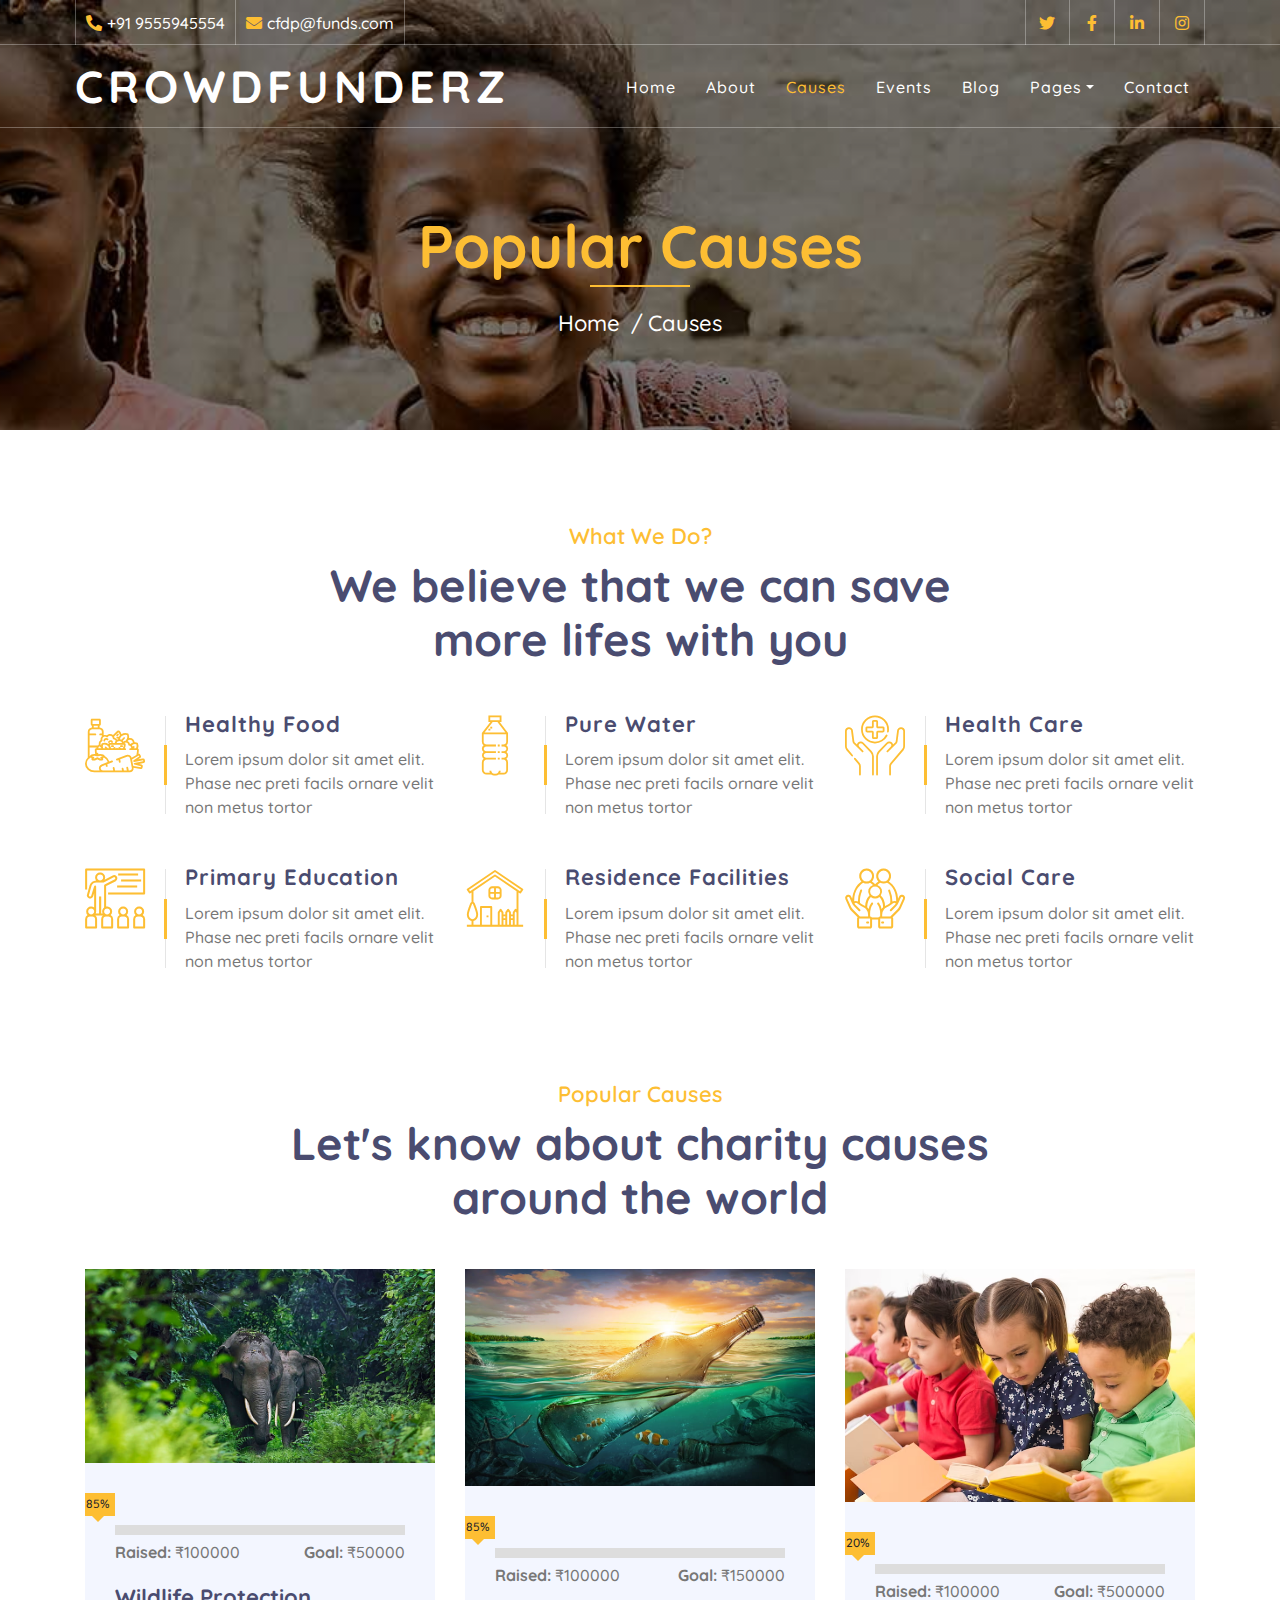
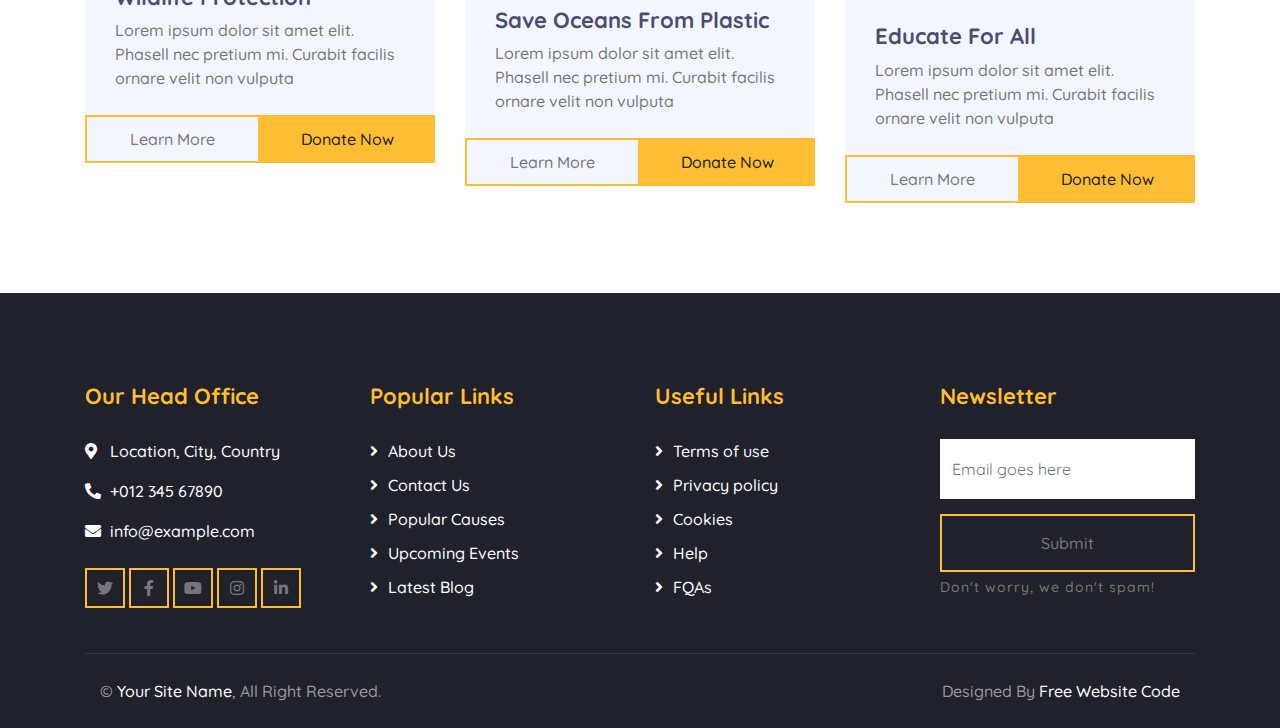
==== commit 8bce41c2: "Update causes.html" ====
--- a/web website/causes.html
+++ b/web website/causes.html
@@ -205,12 +205,12 @@
                                 </div>
                             </div>
                             <div class="progress-text">
-                                <p><strong>Raised:</strong> $100000</p>
-                                <p><strong>Goal:</strong> $50000</p>
+                                <p><strong>Raised:</strong> ₹100000</p>
+                                <p><strong>Goal:</strong> ₹50000</p>
                             </div>
                         </div>
                         <div class="causes-text">
-                            <h3>Lorem ipsum dolor sit</h3>
+                            <h3>Wildlife Protection</h3>
                             <p>Lorem ipsum dolor sit amet elit. Phasell nec pretium mi. Curabit facilis ornare velit non vulputa</p>
                         </div>
                         <div class="causes-btn">
@@ -229,12 +229,14 @@
                                 </div>
                             </div>
                             <div class="progress-text">
-                                <p><strong>Raised:</strong> $100000</p>
-                                <p><strong>Goal:</strong> $50000</p>
+                                <p><strong>Raised:</strong> ₹100000</p>
+                                <p><strong>Goal:</strong> ₹150000</p>
                             </div>
                         </div>
                         <div class="causes-text">
-                            <h3>Lorem ipsum dolor sit</h3>
+                            <h3>
+                                Save Oceans From Plastic
+                            </h3>
                             <p>Lorem ipsum dolor sit amet elit. Phasell nec pretium mi. Curabit facilis ornare velit non vulputa</p>
                         </div>
                         <div class="causes-btn">
@@ -249,16 +251,16 @@
                         <div class="causes-progress">
                             <div class="progress">
                                 <div class="progress-bar" role="progressbar" aria-valuenow="85" aria-valuemin="0" aria-valuemax="100">
-                                    <span>85%</span>
+                                    <span>20%</span>
                                 </div>
                             </div>
                             <div class="progress-text">
-                                <p><strong>Raised:</strong> $100000</p>
-                                <p><strong>Goal:</strong> $50000</p>
+                                <p><strong>Raised:</strong> ₹100000</p>
+                                <p><strong>Goal:</strong> ₹500000</p>
                             </div>
                         </div>
                         <div class="causes-text">
-                            <h3>Lorem ipsum dolor sit</h3>
+                            <h3>Educate For All</h3>
                             <p>Lorem ipsum dolor sit amet elit. Phasell nec pretium mi. Curabit facilis ornare velit non vulputa</p>
                         </div>
                         <div class="causes-btn">
@@ -273,16 +275,16 @@
                         <div class="causes-progress">
                             <div class="progress">
                                 <div class="progress-bar" role="progressbar" aria-valuenow="85" aria-valuemin="0" aria-valuemax="100">
-                                    <span>85%</span>
+                                    <span>50%</span>
                                 </div>
                             </div>
                             <div class="progress-text">
-                                <p><strong>Raised:</strong> $100000</p>
-                                <p><strong>Goal:</strong> $50000</p>
+                                <p><strong>Raised:</strong> ₹100000</p>
+                                <p><strong>Goal:</strong> ₹200000</p>
                             </div>
                         </div>
                         <div class="causes-text">
-                            <h3>Lorem ipsum dolor sit</h3>
+                            <h3>Homeless Support</h3>
                             <p>Lorem ipsum dolor sit amet elit. Phasell nec pretium mi. Curabit facilis ornare velit non vulputa</p>
                         </div>
                         <div class="causes-btn">
